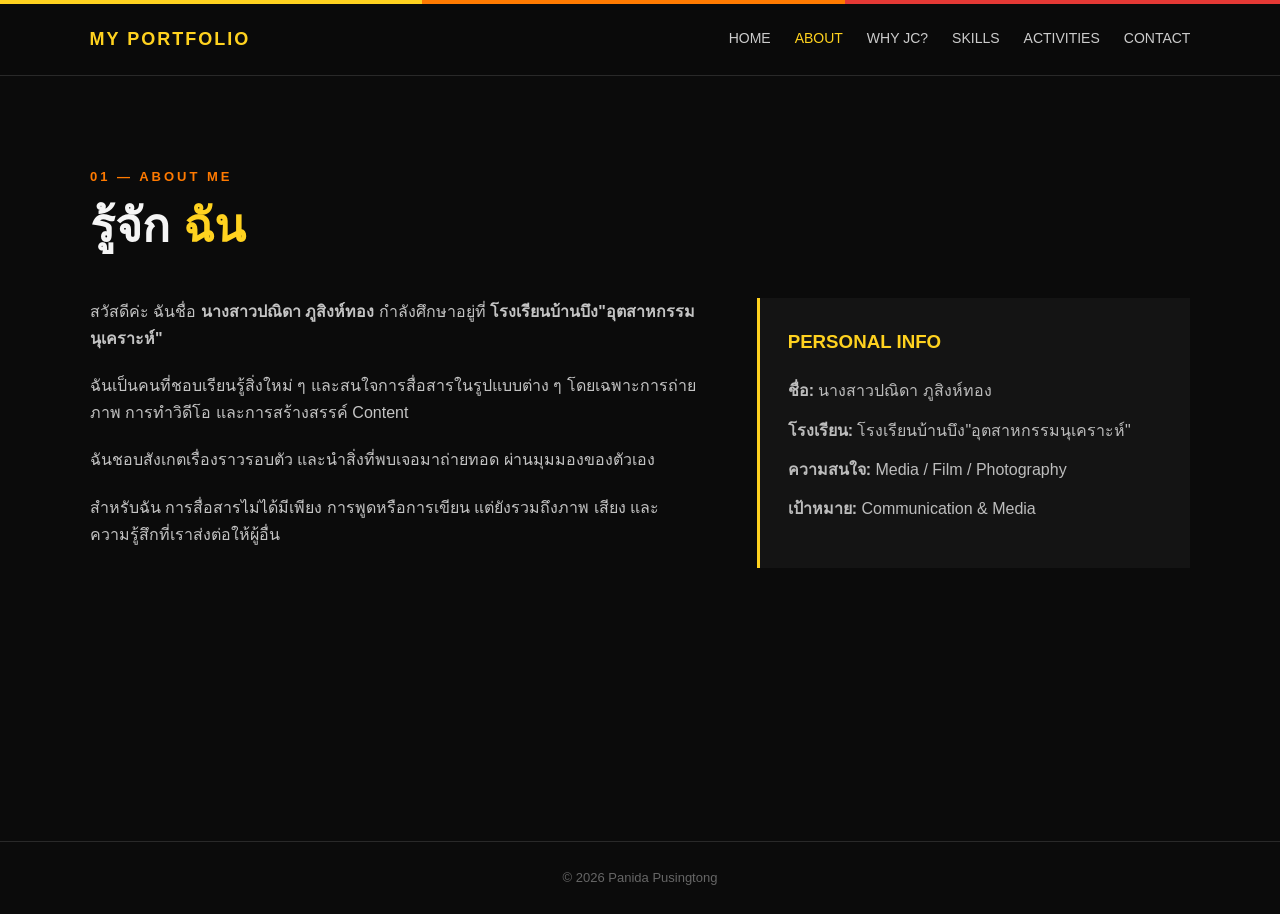
==== about.html @ f0c089c7 "Create about.html" ====
<!DOCTYPE html>
<html lang="th">

<head>

    <meta charset="UTF-8">

    <meta name="viewport"
          content="width=device-width, initial-scale=1.0">

    <title>About Me | My Portfolio</title>

    <link rel="stylesheet" href="style.css">

</head>


<body>


<div class="color-line"></div>


<nav class="navbar">

    <a href="index.html" class="logo">
        MY PORTFOLIO
    </a>

    <div class="nav-menu">

        <a href="index.html">
            HOME
        </a>

        <a href="about.html" class="active">
            ABOUT
        </a>

        <a href="why.html">
            WHY JC?
        </a>

        <a href="skills.html">
            SKILLS
        </a>

        <a href="activities.html">
            ACTIVITIES
        </a>

        <a href="contact.html">
            CONTACT
        </a>

    </div>

</nav>



<main class="container">

<section class="page">


    <p class="section-label">
        01 — ABOUT ME
    </p>


    <h1 class="page-title">
        รู้จัก <span class="highlight">ฉัน</span>
    </h1>



    <div class="about-grid">


        <div class="about-text">

            <p>
                สวัสดีค่ะ
                ฉันชื่อ <strong>นางสาวปณิดา ภูสิงห์ทอง</strong>
                กำลังศึกษาอยู่ที่
                <strong> โรงเรียนบ้านบึง"อุตสาหกรรมนุเคราะห์"</strong>
            </p>


            <p>
                ฉันเป็นคนที่ชอบเรียนรู้สิ่งใหม่ ๆ
                และสนใจการสื่อสารในรูปแบบต่าง ๆ
                โดยเฉพาะการถ่ายภาพ
                การทำวิดีโอ
                และการสร้างสรรค์ Content
            </p>


            <p>
                ฉันชอบสังเกตเรื่องราวรอบตัว
                และนำสิ่งที่พบเจอมาถ่ายทอด
                ผ่านมุมมองของตัวเอง
            </p>


            <p>
                สำหรับฉัน การสื่อสารไม่ได้มีเพียง
                การพูดหรือการเขียน
                แต่ยังรวมถึงภาพ เสียง
                และความรู้สึกที่เราส่งต่อให้ผู้อื่น
            </p>

        </div>



        <div class="about-info">

            <h3>
                PERSONAL INFO
            </h3>


            <p>
                <strong>ชื่อ:</strong>
                นางสาวปณิดา ภูสิงห์ทอง
            </p>


            <p>
                <strong>โรงเรียน:</strong>
                โรงเรียนบ้านบึง"อุตสาหกรรมนุเคราะห์"
            </p>


            <p>
                <strong>ความสนใจ:</strong>
                Media / Film / Photography
            </p>


            <p>
                <strong>เป้าหมาย:</strong>
                Communication & Media
            </p>

        </div>


    </div>

</section>

</main>



<footer>

    © 2026 Panida Pusingtong

</footer>


</body>

</html>
---- style.css ----
/* =========================
   BASIC
========================= */

* {
    margin: 0;
    padding: 0;
    box-sizing: border-box;
}

html {
    scroll-behavior: smooth;
}

body {
    font-family: Arial, "Noto Sans Thai", sans-serif;
    background: #0b0b0b;
    color: #f5f5f5;
    line-height: 1.7;
}

a {
    color: inherit;
    text-decoration: none;
}

img {
    max-width: 100%;
    display: block;
}


/* =========================
   COLORS
========================= */

:root {
    --black: #0b0b0b;
    --dark: #141414;
    --gray: #202020;
    --white: #f5f5f5;

    --yellow: #ffd21f;
    --orange: #ff7a00;
    --red: #e53935;
}


/* =========================
   NAVBAR
========================= */

.navbar {
    width: 100%;

    display: flex;
    justify-content: space-between;
    align-items: center;

    padding: 20px 7%;

    position: sticky;
    top: 0;
    z-index: 1000;

    background: rgba(11, 11, 11, 0.95);

    border-bottom: 1px solid #292929;
}

.logo {
    font-size: 18px;
    font-weight: bold;
    letter-spacing: 2px;
    color: var(--yellow);
}

.nav-menu {
    display: flex;
    gap: 24px;
}

.nav-menu a {
    font-size: 14px;
    color: #cccccc;

    transition: 0.3s;
}

.nav-menu a:hover,
.nav-menu a.active {
    color: var(--yellow);
}


/* =========================
   GENERAL
========================= */

.container {
    width: 86%;
    max-width: 1100px;
    margin: auto;
}

.page {
    min-height: 85vh;
    padding: 90px 0;
}

.section-label {
    color: var(--orange);

    font-size: 13px;

    letter-spacing: 3px;

    font-weight: bold;

    margin-bottom: 12px;
}

.page-title {
    font-size: 46px;

    line-height: 1.15;

    margin-bottom: 45px;
}

.highlight {
    color: var(--yellow);
}

.red {
    color: var(--red);
}

.orange {
    color: var(--orange);
}


/* =========================
   BUTTON
========================= */

.button {
    display: inline-block;

    padding: 11px 22px;

    background: var(--yellow);

    color: #111;

    font-size: 14px;

    font-weight: bold;

    border-radius: 3px;

    transition: 0.3s;
}

.button:hover {
    background: var(--orange);

    color: white;

    transform: translateY(-2px);
}

.button-outline {
    display: inline-block;

    padding: 10px 21px;

    border: 1px solid var(--yellow);

    color: var(--yellow);

    font-size: 14px;

    margin-left: 10px;

    border-radius: 3px;

    transition: 0.3s;
}

.button-outline:hover {
    background: var(--yellow);

    color: #111;
}


/* =========================
   HOME
========================= */

.home {
    min-height: 88vh;

    display: flex;

    align-items: center;

    justify-content: space-between;

    gap: 60px;
}

.home-text {
    max-width: 620px;
}

.home-small {
    color: var(--orange);

    font-size: 14px;

    letter-spacing: 4px;

    margin-bottom: 15px;
}

.home h1 {
    font-size: 58px;

    line-height: 1.05;

    margin-bottom: 10px;
}

.home h2 {
    font-size: 24px;

    font-weight: normal;

    color: var(--yellow);

    margin-bottom: 20px;
}

.home-description {
    color: #bdbdbd;

    max-width: 560px;

    margin-bottom: 30px;
}

.home-image {
    width: 300px;
    height: 380px;

    position: relative;
}

.home-image::before {
    content: "";

    position: absolute;

    width: 100%;
    height: 100%;

    border: 2px solid var(--red);

    top: 12px;
    left: 12px;

    z-index: 0;
}

.home-image img {
    width: 100%;
    height: 100%;

    object-fit: cover;

    position: relative;

    z-index: 1;
}


/* =========================
   ABOUT
========================= */

.about-grid {
    display: grid;

    grid-template-columns: 1.4fr 1fr;

    gap: 60px;
}

.about-text p {
    color: #c4c4c4;

    margin-bottom: 20px;
}

.about-info {
    background: var(--dark);

    border-left: 3px solid var(--yellow);

    padding: 28px;
}

.about-info h3 {
    color: var(--yellow);

    margin-bottom: 20px;
}

.about-info p {
    color: #bdbdbd;

    margin-bottom: 12px;
}


/* =========================
   WHY
========================= */

.why-box {
    max-width: 850px;
}

.why-box > p {
    color: #cfcfcf;

    font-size: 18px;

    margin-bottom: 25px;
}

.reason-grid {
    display: grid;

    grid-template-columns: repeat(3, 1fr);

    gap: 20px;

    margin-top: 45px;
}

.reason {
    background: var(--dark);

    padding: 28px;

    border-top: 3px solid var(--yellow);
}

.reason:nth-child(2) {
    border-color: var(--orange);
}

.reason:nth-child(3) {
    border-color: var(--red);
}

.reason-number {
    font-size: 13px;

    color: #888;
}

.reason h3 {
    margin: 10px 0;

    color: white;
}

.reason p {
    color: #aaa;

    font-size: 14px;
}


/* =========================
   SKILLS
========================= */

.skill-grid {
    display: grid;

    grid-template-columns: repeat(2, 1fr);

    gap: 18px;
}

.skill-card {
    background: var(--dark);

    padding: 28px;

    border: 1px solid #272727;

    transition: 0.3s;
}

.skill-card:hover {
    border-color: var(--yellow);

    transform: translateY(-4px);
}

.skill-number {
    color: var(--orange);

    font-size: 13px;
}

.skill-card h3 {
    font-size: 22px;

    margin: 8px 0;
}

.skill-card p {
    color: #aaa;

    font-size: 14px;
}


/* =========================
   ACTIVITIES
========================= */

.activity-intro {
    color: #aaa;

    max-width: 650px;

    margin-bottom: 40px;
}

.activity-grid {
    display: grid;

    grid-template-columns: repeat(3, 1fr);

    gap: 22px;
}

.activity-card {
    background: var(--dark);

    overflow: hidden;

    border: 1px solid #252525;
}

.activity-card img {
    width: 100%;

    height: 250px;

    object-fit: cover;
}

.activity-content {
    padding: 22px;
}

.activity-content h3 {
    margin-bottom: 8px;

    color: var(--yellow);
}

.activity-content p {
    color: #aaa;

    font-size: 14px;
}


/* =========================
   CONTACT
========================= */

.contact-box {
    max-width: 650px;
}

.contact-box > p {
    color: #aaa;

    margin-bottom: 35px;
}

.contact-list {
    display: grid;

    gap: 15px;
}

.contact-item {
    background: var(--dark);

    padding: 18px 22px;

    border-left: 3px solid var(--orange);
}

.contact-item span {
    display: block;

    color: #777;

    font-size: 12px;

    letter-spacing: 2px;
}

.contact-item a {
    color: var(--white);

    transition: 0.3s;
}

.contact-item a:hover {
    color: var(--yellow);
}


/* =========================
   FOOTER
========================= */

footer {
    padding: 25px 7%;

    text-align: center;

    border-top: 1px solid #292929;

    color: #666;

    font-size: 13px;
}


/* =========================
   COLOR LINE
========================= */

.color-line {
    width: 100%;
    height: 4px;

    background:
        linear-gradient(
            to right,
            var(--yellow) 0%,
            var(--yellow) 33%,
            var(--orange) 33%,
            var(--orange) 66%,
            var(--red) 66%,
            var(--red) 100%
        );
}


/* =========================
   MOBILE
========================= */

@media (max-width: 850px) {

    .navbar {
        flex-direction: column;

        gap: 15px;
    }

    .nav-menu {
        flex-wrap: wrap;

        justify-content: center;

        gap: 12px;
    }

    .home {
        flex-direction: column;

        text-align: center;

        padding-top: 60px;
    }

    .home h1 {
        font-size: 45px;
    }

    .home-image {
        width: 250px;

        height: 320px;
    }

    .about-grid {
        grid-template-columns: 1fr;
    }

    .reason-grid {
        grid-template-columns: 1fr;
    }

    .skill-grid {
        grid-template-columns: 1fr;
    }

    .activity-grid {
        grid-template-columns: 1fr;
    }

    .button-outline {
        margin-left: 0;

        margin-top: 10px;
    }

    .page-title {
        font-size: 38px;
    }
}
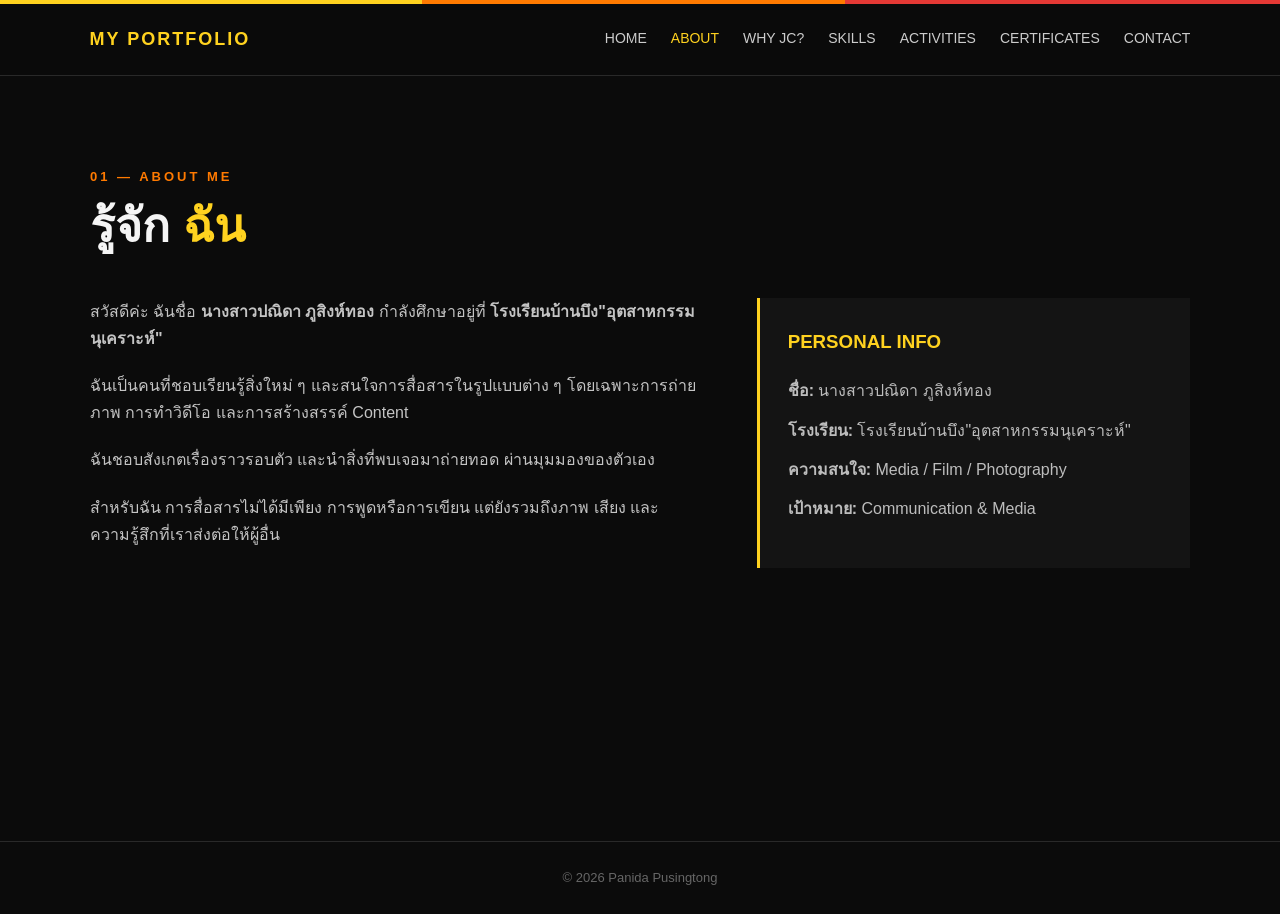
==== commit b8e57532: "Update about.html" ====
--- a/about.html
+++ b/about.html
@@ -47,6 +47,10 @@
 
         <a href="activities.html">
             ACTIVITIES
+        </a>
+        
+        <a href="certificates.html">
+            CERTIFICATES
         </a>
 
         <a href="contact.html">
--- a/style.css
+++ b/style.css
@@ -638,3 +638,103 @@
         font-size: 38px;
     }
 }
+/* =========================
+   CERTIFICATES
+========================= */
+
+.page-header {
+    text-align: center;
+    margin: 70px 0 45px;
+}
+
+.page-header h1 {
+    font-size: 48px;
+    margin: 10px 0;
+}
+
+.page-header p {
+    font-size: 17px;
+    line-height: 1.8;
+}
+
+
+/* Certificate Grid */
+
+.certificate-grid {
+    display: grid;
+    grid-template-columns: repeat(3, 1fr);
+    gap: 30px;
+    margin-bottom: 80px;
+}
+
+
+/* Certificate Card */
+
+.certificate-card {
+    background: #ffffff;
+    border: 1px solid #e5e5e5;
+    border-radius: 14px;
+    overflow: hidden;
+    transition: 0.3s ease;
+    box-shadow: 0 5px 20px rgba(0, 0, 0, 0.06);
+}
+
+.certificate-card:hover {
+    transform: translateY(-6px);
+    box-shadow: 0 10px 30px rgba(0, 0, 0, 0.12);
+}
+
+
+/* Certificate Image */
+
+.certificate-card img {
+    width: 100%;
+    height: 230px;
+    object-fit: contain;
+    display: block;
+    background: #f7f7f7;
+    padding: 15px;
+    box-sizing: border-box;
+}
+
+
+/* Text */
+
+.certificate-info {
+    padding: 18px 20px 22px;
+}
+
+.certificate-info h3 {
+    margin: 0 0 7px;
+    font-size: 19px;
+}
+
+.certificate-info p {
+    margin: 0;
+    font-size: 14px;
+    opacity: 0.65;
+}
+
+
+/* Mobile */
+
+@media (max-width: 900px) {
+
+    .certificate-grid {
+        grid-template-columns: repeat(2, 1fr);
+    }
+
+}
+
+
+@media (max-width: 600px) {
+
+    .certificate-grid {
+        grid-template-columns: 1fr;
+    }
+
+    .page-header h1 {
+        font-size: 36px;
+    }
+
+}
